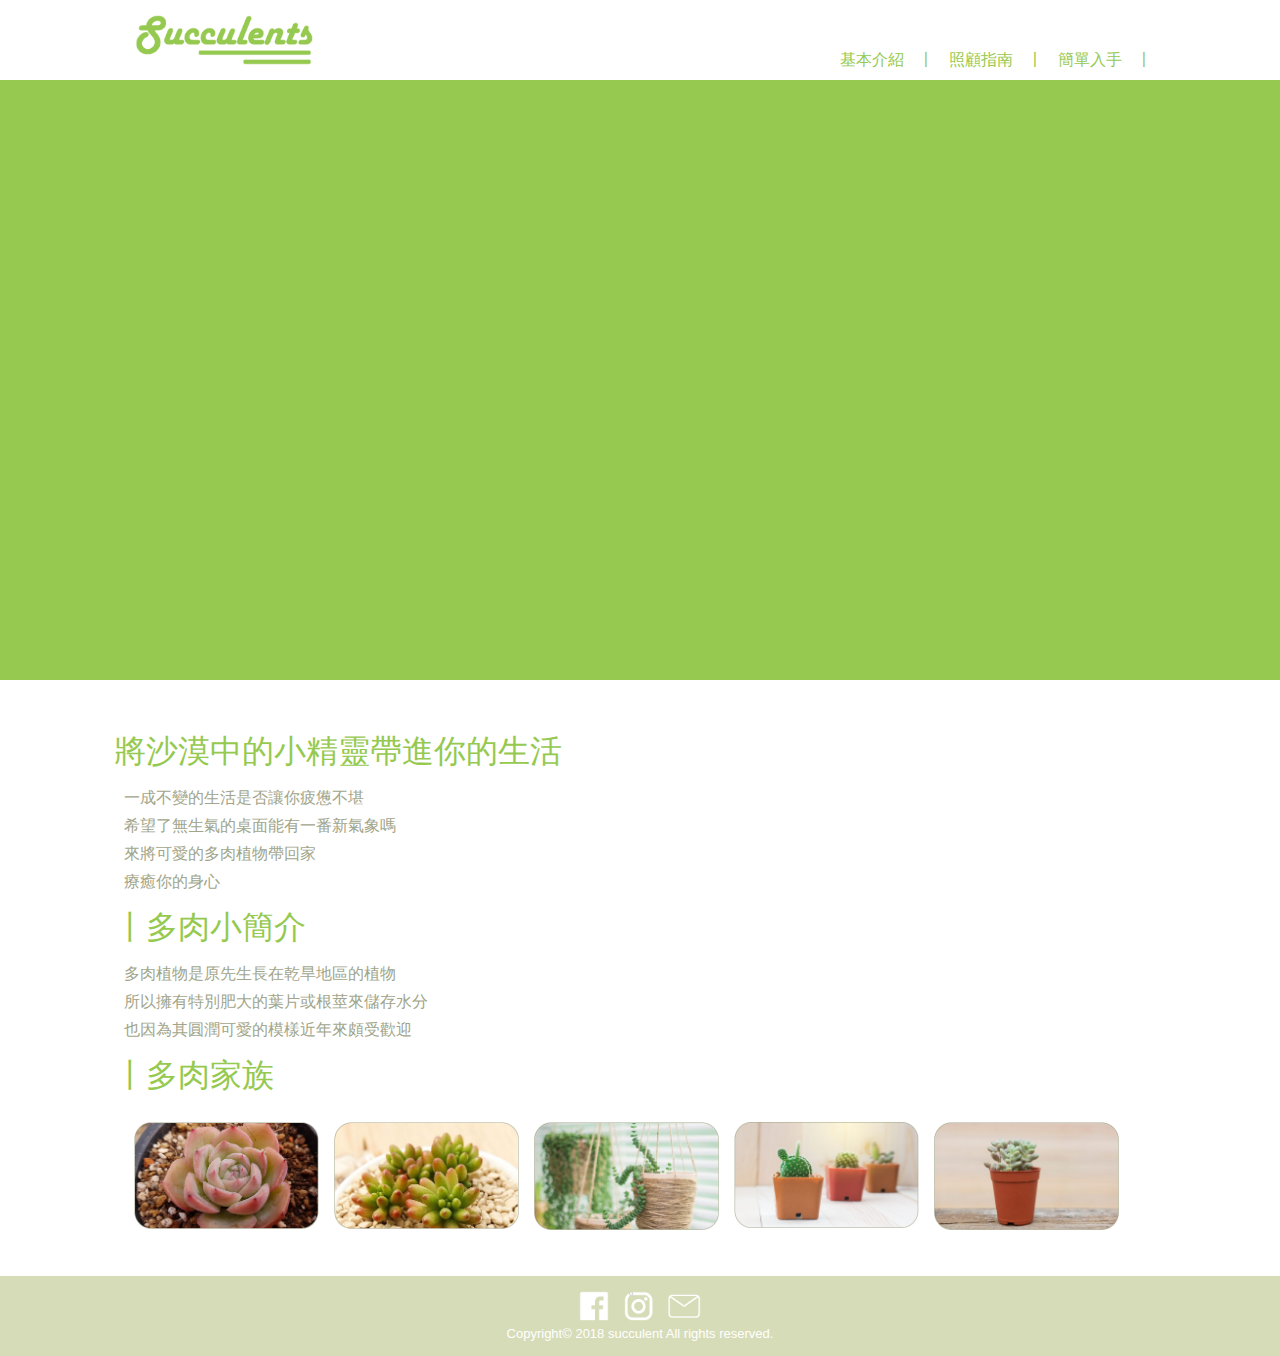
==== index.html @ 8f381f2d "Add files via upload" ====
<!DOCTYPE html>
<html lang="en">
<head>
    <meta charset="UTF-8">
    <meta name="viewport" content="width=device-width, initial-scale=1.0">
    <meta http-equiv="X-UA-Compatible" content="ie=edge">
    <title>Succulent</title>
    <link rel="stylesheet" href="css/main.css">
    <link rel="stylesheet" href="js/main.js">
    <script type="text/javascript" src="js/main.js"></script>
    <link rel="Shortcut Icon" type="image/x-icon" href="images/logo.png" />
</head>
<body>
    <header>
        <div class="header_back"></div>
        <div class="btn_home"><a href="index.html"><img src="images/logo.png" height="60px" alt=""></a></div>
        <div class="nav">
            <ul>
               <li><a href="about.html">基本介紹</a></li>
               <li>〡</li>
               <li><a href="skill.html">照顧指南</a></li>
               <li>〡</li>
               <li><a href="buy.html">簡單入手</a></li>
               <li>〡</li>
             </ul>
        </div>
        <div class="pic">
        </div>
        <div class="area">
            <div class="title">將沙漠中的小精靈帶進你的生活</div>
            <div class="text">一成不變的生活是否讓你疲憊不堪<br>
                希望了無生氣的桌面能有一番新氣象嗎<br>
                來將可愛的多肉植物帶回家<br>
                療癒你的身心</div>
            <div class="title">〡多肉小簡介</div>
            <div class="text">多肉植物是原先生長在乾旱地區的植物<br>
                所以擁有特別肥大的葉片或根莖來儲存水分<br>
                也因為其圓潤可愛的模樣近年來頗受歡迎</div>
            <div class="title">〡多肉家族</div>
            <div class="picture">
                <div class = "flip_wrap">
                    <div class = "flip">
                        <div class = "side front"><img src="images/pic1.png" width="100%" alt=""></div>
                        <div class = "side back"><img src="images/back1.png" width="100%" alt=""></div>
                    </div>
                </div>
                <div class = "flip_wrap">
                    <div class = "flip">
                        <div class = "side front"><img src="images/pic2.png" width="100%" alt=""></div>
                        <div class = "side back"><img src="images/back2.png" width="100%" alt=""></div>
                    </div>
                </div>
                <div class = "flip_wrap">
                    <div class = "flip">
                        <div class = "side front"><img src="images/pic3.png" width="100%" alt=""></div>
                        <div class = "side back"><img src="images/back3.png" width="100%" alt=""></div>
                    </div>
                </div>
                <div class = "flip_wrap">
                    <div class = "flip">
                        <div class = "side front"><img src="images/pic4.png" width="100%" alt=""></div>
                        <div class = "side back"><img src="images/back4.png" width="100%" alt=""></div>
                    </div>
                </div>
                <div class = "flip_wrap">
                    <div class = "flip">
                        <div class = "side front"><img src="images/pic5.png" width="100%" alt=""></div>
                        <div class = "side back"><img src="images/back5.png" width="100%" alt=""></div>
                    </div>
                </div>
            </div>
        </div>
    </header>
    <div class="blank"></div>
    <footer>
        <div class="footer_back">
            <div class="btn">
                <div class="fb"><a href="#"><img src="images/fb.png" height="30px" alt=""></a></div>
                <div class="ig"><a href="#"><img src="images/ig.png" height="30px" alt=""></a></div>
                <div class="mail"><a href="#"><img src="images/mail.png" height="30px" alt=""></a></div>
            </div>
            <div class="footer_text">Copyright© 2018 succulent All rights reserved.</div>
        </div>
    </footer>
</body>
</html>
---- css/main.css ----
*{
    margin:0px; 
    padding:0px;
}
html{
    background-color: #fff;
}
body {
    font-family: Arial,"微軟正黑體",BoldMT ,san-serif;
    font-style: bold;
}
header{
    padding-bottom: 60px;
}
.header_back{
    position: relative;
    height: 80px;
    width: 100%;
}
.btn_home{
    position: absolute;
    margin-top: -70px;
    margin-left: 10%;
}
.nav ul{
    position: absolute;
    z-index: 1;
    right: 10%;
    margin-top: -30px;
}
.nav ul li{
    display: inline-block;
    color: #95C94F;
}
.nav ul li a{
    text-decoration: none;
    list-style-type: none;
    color: #95C94F;
    padding: 10px;
}
.nav ul li a:hover{
    background: #95C94F;
    color: #fff;
}
.pic{
    position: relative;
    height: 600px;
    width: 100%;
    background-color: #95C94F;
}
.area{
    position: relative;
    padding: 50px;
    margin-left: 5%;
}
.title{
    font-size: 32px;
    color: #95C94F;
}
.text{
    font-size: 16px;
    color: #A1A58A;
    padding: 10px;
    line-height: 28px;
}
.picture{
    padding: 15px;
}
.footer_back{
    background-color: #D7DCB8;
    position: relative;
    height: 80px;
    width: 100%;
    margin-top: -80px;
}
.footer_text{
    position: absolute;
    text-align:center;
    font-size: 13px;
    height: 20px;
    width: 100%;
    color: #fff;
    margin-top: 50px;
}
.btn {
    position: absolute;
    width: 100%;
    height: 20px;
    margin-top: 10px;
    text-align:center;
}
.fb{
    display: inline-block ; 
    padding: 5px;
}
.ig{
    display: inline-block ; 
    padding: 5px;
}
.mail{
    display: inline-block ;  
    padding: 5px;
}

.blank{
    height: 100px;
}

.flip_wrap{
    display:inline-block;
    width:18%;
    perspective:800px;
    box-sizing:border-box;
    padding: 5px;
  }
  .flip{
    width: 100%;
    height:100%;
    backface-visibility:hidden;
    transition: all 1s ease;
    transform-style:preserve-3d;
  }
  .side{
    width:100%;
    height: 100%;
    position:absolute;
    left:0;
    top:0;
  /*   color: #fff; */
    text-align:ceter;
    opacity:1;
  }
  .front{
    backface-visibility:hidden;
    font-size: 18px;
  }
  .back{
    backface-visibility:hidden;
    transform: rotateY(180deg);
    box-sizing:border-box;
  }
  .flip_wrap:hover .flip{
    transform : rotateY(180deg);
    
  }
  


@media screen and (max-width:480px){
    .header_back{
        position: relative;
        height: 120px;
        width: 100%;
    }
    .btn_home{
        position: absolute;
        margin-top: -100px;
        margin-left: 26%;
    }
    .nav ul{
        position: absolute;
        z-index: 1;
        right: 13%;
        margin-top: -30px;
    }
    .nav ul li{
        display: inline-block;
        color: #95C94F;
    }
    .nav ul li a{
        text-decoration: none;
        list-style-type: none;
        color: #95C94F;
        padding: 7px;
    }
    .nav ul li a:hover{
        background: #95C94F;
        color: #fff;
    }
    .flip_wrap{
        display:inline-block;
        width:100%;
        height: 30vh;
        perspective:800px;
        box-sizing:border-box;
        padding: 5px;
      }
}
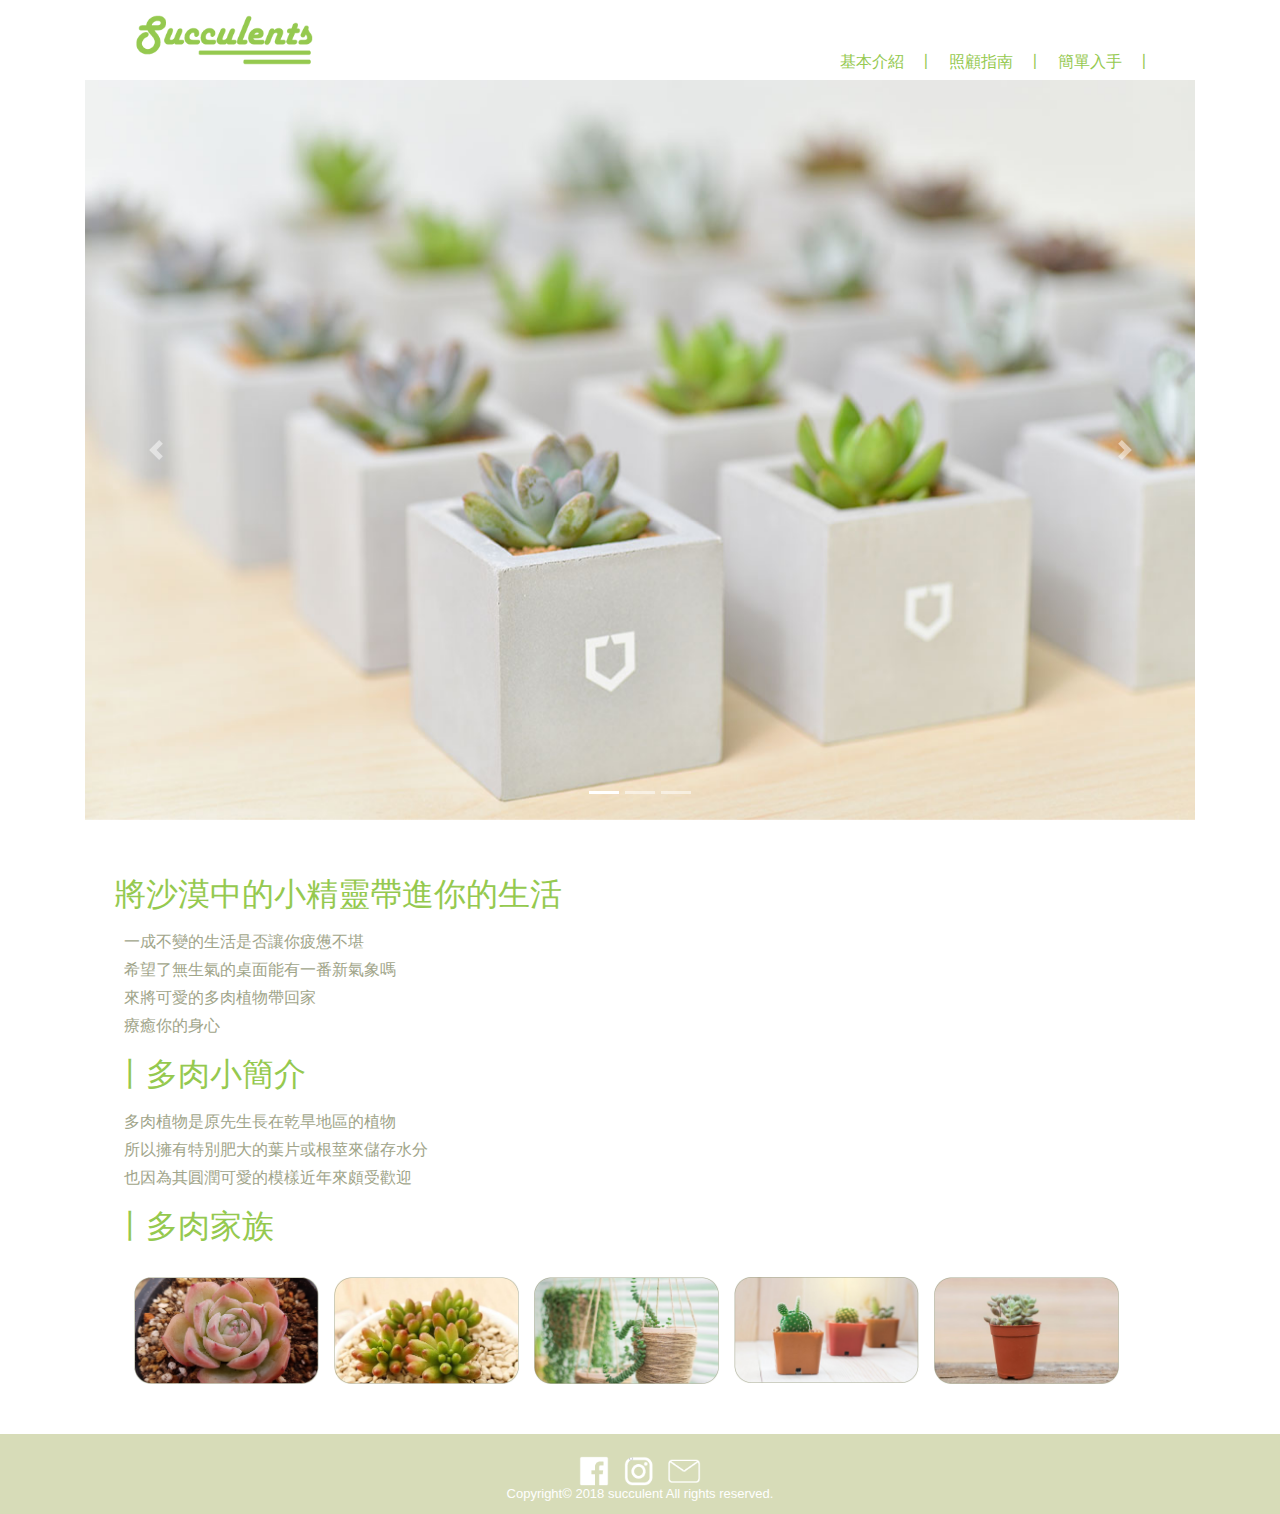
==== commit e6f57637: "Add files via upload" ====
--- a/index.html
+++ b/index.html
@@ -6,8 +6,9 @@
     <meta http-equiv="X-UA-Compatible" content="ie=edge">
     <title>Succulent</title>
     <link rel="stylesheet" href="css/main.css">
-    <link rel="stylesheet" href="js/main.js">
-    <script type="text/javascript" src="js/main.js"></script>
+    <link rel="stylesheet" href="css/bootstrap.min.css">
+    <script src="js/jquery-3.3.1.min.js"></script>
+    <script src="js/bootstrap.min.js"></script>
     <link rel="Shortcut Icon" type="image/x-icon" href="images/logo.png" />
 </head>
 <body>
@@ -24,7 +25,25 @@
                <li>〡</li>
              </ul>
         </div>
-        <div class="pic">
+        <div class="container">
+            <div id="myCarousel" class="carousel slide" data-ride="carousel">
+                <ul class="carousel-indicators">
+                    <li data-target="#myCarousel" data-slide-to="0" class="active"></li>
+                    <li data-target="#myCarousel" data-slide-to="1" ></li>
+                    <li data-target="#myCarousel" data-slide-to="2" ></li>
+                </ul>
+                <div class="carousel-inner">
+                    <div class="carousel-item active"><img src="images/cover1.jpg" alt=""></div>
+                    <div class="carousel-item"><img src="images/cover2.jpg" alt=""></div>
+                    <div class="carousel-item"><img src="images/cover3.jpg" alt=""></div>
+                </div>
+            </div>
+            <a class="carousel-control-prev" href="#myCarousel" data-slide="prev">
+                <span class="carousel-control-prev-icon"></span>
+            </a>
+            <a class="carousel-control-next" href="#myCarousel" data-slide="next">
+                <span class="carousel-control-next-icon"></span>
+            </a>
         </div>
         <div class="area">
             <div class="title">將沙漠中的小精靈帶進你的生活</div>
--- a/css/main.css
+++ b/css/main.css
@@ -16,6 +16,7 @@
     position: relative;
     height: 80px;
     width: 100%;
+    
 }
 .btn_home{
     position: absolute;
@@ -23,6 +24,7 @@
     margin-left: 10%;
 }
 .nav ul{
+    font-family: Arial,"微軟正黑體",BoldMT ,san-serif;
     position: absolute;
     z-index: 1;
     right: 10%;
@@ -42,16 +44,20 @@
     background: #95C94F;
     color: #fff;
 }
-.pic{
-    position: relative;
-    height: 600px;
-    width: 100%;
-    background-color: #95C94F;
-}
 .area{
     position: relative;
     padding: 50px;
     margin-left: 5%;
+}
+.container{
+    position: relative;
+    width: 100%;
+    font-size: 0;
+}
+
+.carousel-inner img{
+    width: 100%;
+    overflow: hidden;
 }
 .title{
     font-size: 32px;
